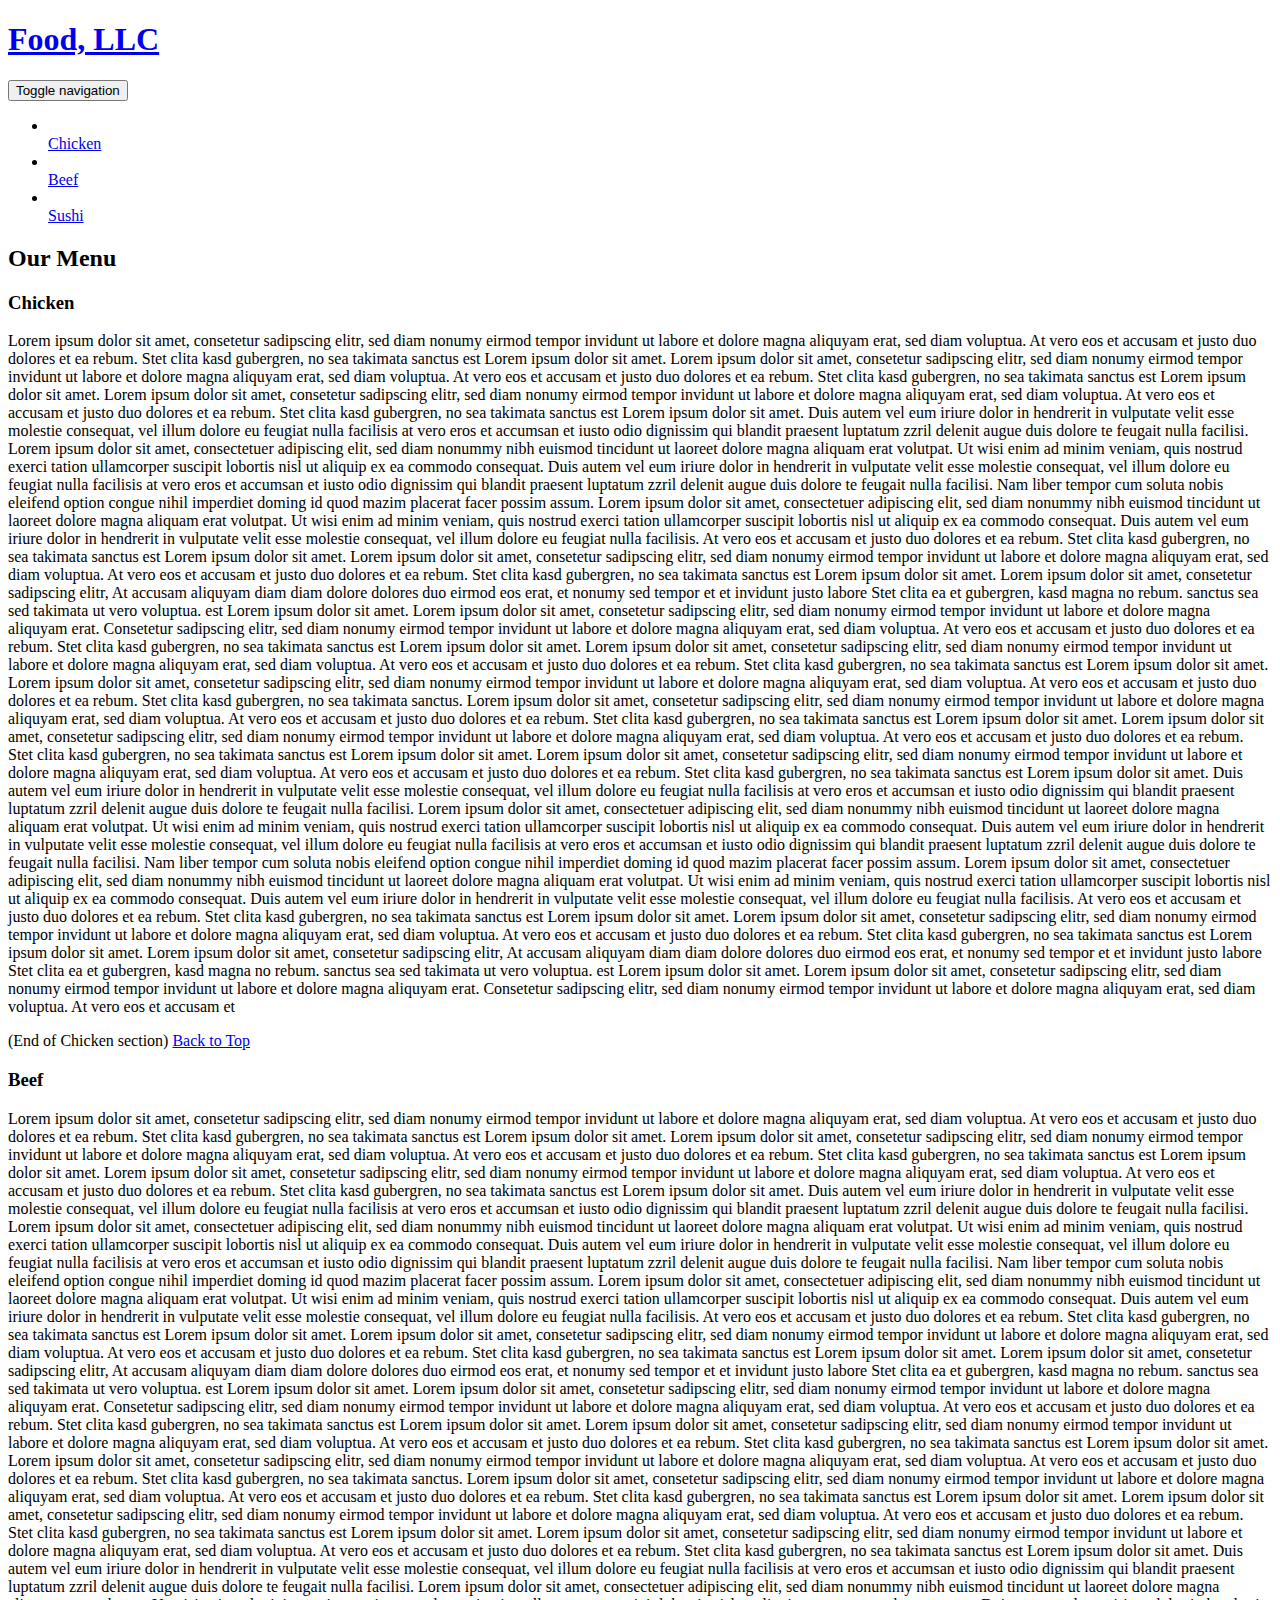
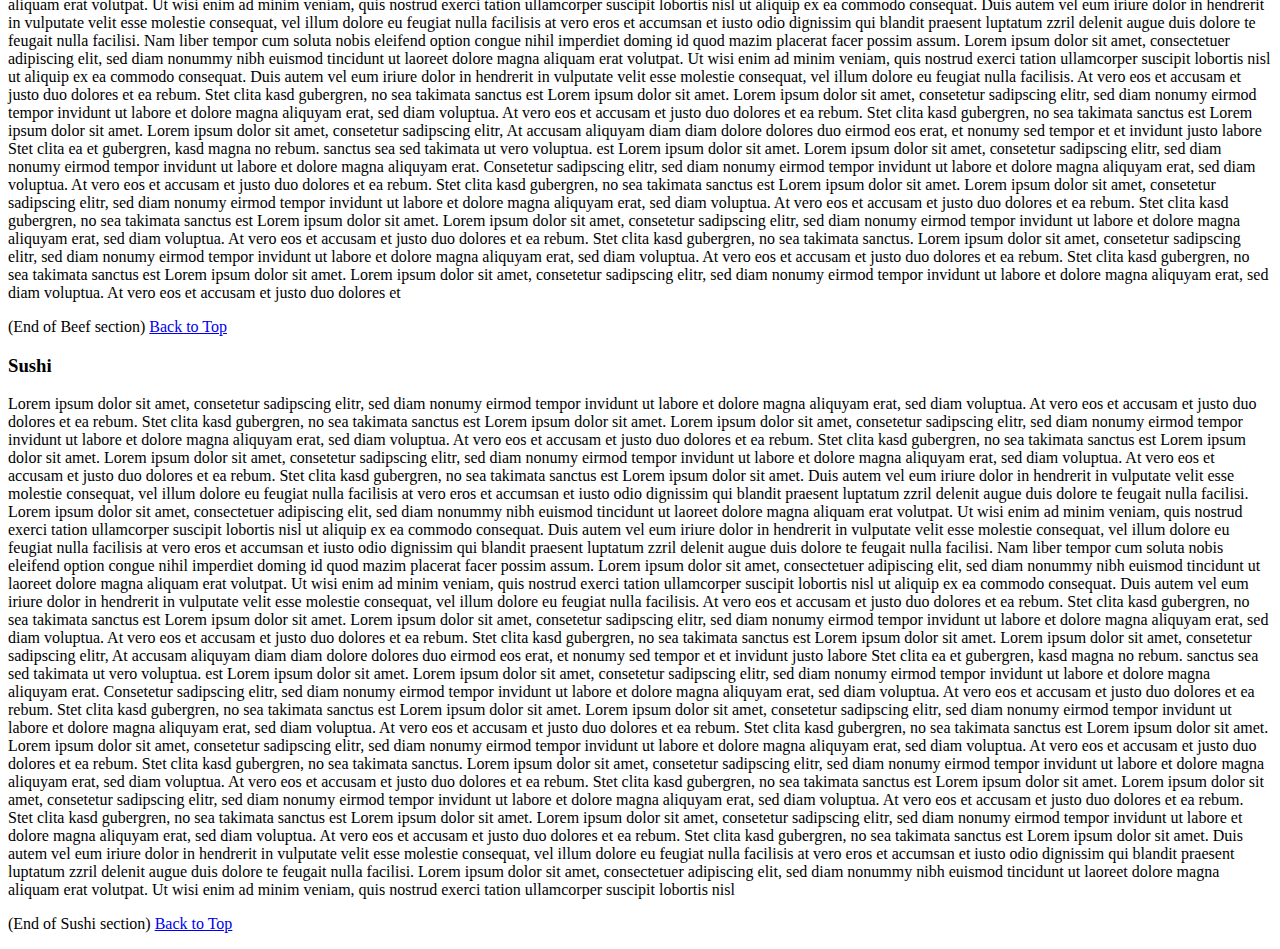
==== module3-solution/index.html @ 22047c0d "Solution of module 3 assignment." ====
<!DOCTYPE html>
<html>
<head>
	<title>solution of module3 assignment</title>
</head>
<body>
<header>
        <nav id="header-nav" class="navbar navbar-default">
            <div class="container-fluid">
                <div class="navbar-header">
                    <div class="navbar-brand">
                        <a href="index.html"><h1>Food, LLC</h1></a>
                    </div>

                    <button type="button" class="navbar-toggle collapsed visible-xs" data-toggle="collapse" data-target="#collapsable-nav" aria-expanded="false">
                        <span class="sr-only">Toggle navigation</span>
                        <span class="icon-bar"></span>
                        <span class="icon-bar"></span>
                        <span class="icon-bar"></span>
                    </button>
                </div>

                <div id="collapsable-nav" class="collapse navbar-collapse">
                    <ul id="nav-list" class="nav navbar-nav navbar-right visible-xs text-center">
                        <li>
                            <a href="#chicken-tile"><br class="hidden-xs"> Chicken</a>
                        </li>
                        <li>
                            <a href="#beef-tile"><br class="hidden-xs"> Beef</a>
                        </li>
                        <li>
                            <a href="#sushi-tile"><br class="hidden-xs"> Sushi</a>
                        </li>
                    </ul>
                </div>
            </div>
        </nav>
    </header>

    <div id="main-content" class="container">
        <h2 id="top-heading" class="text-center">Our Menu</h2>
        <div id="home-tiles" class="row">
            <div class="col-md-4 col-sm-6 col-xs-12">
                <div id="chicken-tile">
                    <section>
                        <h3 class="text-center">Chicken</h3>
                        <p>
                            Lorem ipsum dolor sit amet, consetetur sadipscing elitr, sed diam nonumy eirmod tempor invidunt ut labore et dolore magna aliquyam erat, sed diam voluptua. At vero eos et accusam et justo duo dolores et ea rebum. Stet clita kasd gubergren, no sea takimata
                            sanctus est Lorem ipsum dolor sit amet. Lorem ipsum dolor sit amet, consetetur sadipscing elitr, sed diam nonumy eirmod tempor invidunt ut labore et dolore magna aliquyam erat, sed diam voluptua. At vero eos et accusam et justo
                            duo dolores et ea rebum. Stet clita kasd gubergren, no sea takimata sanctus est Lorem ipsum dolor sit amet. Lorem ipsum dolor sit amet, consetetur sadipscing elitr, sed diam nonumy eirmod tempor invidunt ut labore et dolore
                            magna aliquyam erat, sed diam voluptua. At vero eos et accusam et justo duo dolores et ea rebum. Stet clita kasd gubergren, no sea takimata sanctus est Lorem ipsum dolor sit amet. Duis autem vel eum iriure dolor in hendrerit
                            in vulputate velit esse molestie consequat, vel illum dolore eu feugiat nulla facilisis at vero eros et accumsan et iusto odio dignissim qui blandit praesent luptatum zzril delenit augue duis dolore te feugait nulla facilisi.
                            Lorem ipsum dolor sit amet, consectetuer adipiscing elit, sed diam nonummy nibh euismod tincidunt ut laoreet dolore magna aliquam erat volutpat. Ut wisi enim ad minim veniam, quis nostrud exerci tation ullamcorper suscipit
                            lobortis nisl ut aliquip ex ea commodo consequat. Duis autem vel eum iriure dolor in hendrerit in vulputate velit esse molestie consequat, vel illum dolore eu feugiat nulla facilisis at vero eros et accumsan et iusto odio dignissim
                            qui blandit praesent luptatum zzril delenit augue duis dolore te feugait nulla facilisi. Nam liber tempor cum soluta nobis eleifend option congue nihil imperdiet doming id quod mazim placerat facer possim assum. Lorem ipsum
                            dolor sit amet, consectetuer adipiscing elit, sed diam nonummy nibh euismod tincidunt ut laoreet dolore magna aliquam erat volutpat. Ut wisi enim ad minim veniam, quis nostrud exerci tation ullamcorper suscipit lobortis nisl
                            ut aliquip ex ea commodo consequat. Duis autem vel eum iriure dolor in hendrerit in vulputate velit esse molestie consequat, vel illum dolore eu feugiat nulla facilisis. At vero eos et accusam et justo duo dolores et ea rebum.
                            Stet clita kasd gubergren, no sea takimata sanctus est Lorem ipsum dolor sit amet. Lorem ipsum dolor sit amet, consetetur sadipscing elitr, sed diam nonumy eirmod tempor invidunt ut labore et dolore magna aliquyam erat, sed
                            diam voluptua. At vero eos et accusam et justo duo dolores et ea rebum. Stet clita kasd gubergren, no sea takimata sanctus est Lorem ipsum dolor sit amet. Lorem ipsum dolor sit amet, consetetur sadipscing elitr, At accusam
                            aliquyam diam diam dolore dolores duo eirmod eos erat, et nonumy sed tempor et et invidunt justo labore Stet clita ea et gubergren, kasd magna no rebum. sanctus sea sed takimata ut vero voluptua. est Lorem ipsum dolor sit amet.
                            Lorem ipsum dolor sit amet, consetetur sadipscing elitr, sed diam nonumy eirmod tempor invidunt ut labore et dolore magna aliquyam erat. Consetetur sadipscing elitr, sed diam nonumy eirmod tempor invidunt ut labore et dolore
                            magna aliquyam erat, sed diam voluptua. At vero eos et accusam et justo duo dolores et ea rebum. Stet clita kasd gubergren, no sea takimata sanctus est Lorem ipsum dolor sit amet. Lorem ipsum dolor sit amet, consetetur sadipscing
                            elitr, sed diam nonumy eirmod tempor invidunt ut labore et dolore magna aliquyam erat, sed diam voluptua. At vero eos et accusam et justo duo dolores et ea rebum. Stet clita kasd gubergren, no sea takimata sanctus est Lorem
                            ipsum dolor sit amet. Lorem ipsum dolor sit amet, consetetur sadipscing elitr, sed diam nonumy eirmod tempor invidunt ut labore et dolore magna aliquyam erat, sed diam voluptua. At vero eos et accusam et justo duo dolores et
                            ea rebum. Stet clita kasd gubergren, no sea takimata sanctus. Lorem ipsum dolor sit amet, consetetur sadipscing elitr, sed diam nonumy eirmod tempor invidunt ut labore et dolore magna aliquyam erat, sed diam voluptua. At vero
                            eos et accusam et justo duo dolores et ea rebum. Stet clita kasd gubergren, no sea takimata sanctus est Lorem ipsum dolor sit amet. Lorem ipsum dolor sit amet, consetetur sadipscing elitr, sed diam nonumy eirmod tempor invidunt
                            ut labore et dolore magna aliquyam erat, sed diam voluptua. At vero eos et accusam et justo duo dolores et ea rebum. Stet clita kasd gubergren, no sea takimata sanctus est Lorem ipsum dolor sit amet. Lorem ipsum dolor sit amet,
                            consetetur sadipscing elitr, sed diam nonumy eirmod tempor invidunt ut labore et dolore magna aliquyam erat, sed diam voluptua. At vero eos et accusam et justo duo dolores et ea rebum. Stet clita kasd gubergren, no sea takimata
                            sanctus est Lorem ipsum dolor sit amet. Duis autem vel eum iriure dolor in hendrerit in vulputate velit esse molestie consequat, vel illum dolore eu feugiat nulla facilisis at vero eros et accumsan et iusto odio dignissim qui
                            blandit praesent luptatum zzril delenit augue duis dolore te feugait nulla facilisi. Lorem ipsum dolor sit amet, consectetuer adipiscing elit, sed diam nonummy nibh euismod tincidunt ut laoreet dolore magna aliquam erat volutpat.
                            Ut wisi enim ad minim veniam, quis nostrud exerci tation ullamcorper suscipit lobortis nisl ut aliquip ex ea commodo consequat. Duis autem vel eum iriure dolor in hendrerit in vulputate velit esse molestie consequat, vel illum
                            dolore eu feugiat nulla facilisis at vero eros et accumsan et iusto odio dignissim qui blandit praesent luptatum zzril delenit augue duis dolore te feugait nulla facilisi. Nam liber tempor cum soluta nobis eleifend option congue
                            nihil imperdiet doming id quod mazim placerat facer possim assum. Lorem ipsum dolor sit amet, consectetuer adipiscing elit, sed diam nonummy nibh euismod tincidunt ut laoreet dolore magna aliquam erat volutpat. Ut wisi enim
                            ad minim veniam, quis nostrud exerci tation ullamcorper suscipit lobortis nisl ut aliquip ex ea commodo consequat. Duis autem vel eum iriure dolor in hendrerit in vulputate velit esse molestie consequat, vel illum dolore eu
                            feugiat nulla facilisis. At vero eos et accusam et justo duo dolores et ea rebum. Stet clita kasd gubergren, no sea takimata sanctus est Lorem ipsum dolor sit amet. Lorem ipsum dolor sit amet, consetetur sadipscing elitr, sed
                            diam nonumy eirmod tempor invidunt ut labore et dolore magna aliquyam erat, sed diam voluptua. At vero eos et accusam et justo duo dolores et ea rebum. Stet clita kasd gubergren, no sea takimata sanctus est Lorem ipsum dolor
                            sit amet. Lorem ipsum dolor sit amet, consetetur sadipscing elitr, At accusam aliquyam diam diam dolore dolores duo eirmod eos erat, et nonumy sed tempor et et invidunt justo labore Stet clita ea et gubergren, kasd magna no
                            rebum. sanctus sea sed takimata ut vero voluptua. est Lorem ipsum dolor sit amet. Lorem ipsum dolor sit amet, consetetur sadipscing elitr, sed diam nonumy eirmod tempor invidunt ut labore et dolore magna aliquyam erat. Consetetur
                            sadipscing elitr, sed diam nonumy eirmod tempor invidunt ut labore et dolore magna aliquyam erat, sed diam voluptua. At vero eos et accusam et
                        </p>
                        <p>
                            (End of Chicken section) <a href="#top-heading">Back to Top</a>
                        </p>
                    </section>
                </div>
            </div>
            <div class="col-md-4 col-sm-6 col-xs-12">
                <div id="beef-tile">
                    <section>
                        <h3 class="text-center">Beef</h3>
                        <p>
                            Lorem ipsum dolor sit amet, consetetur sadipscing elitr, sed diam nonumy eirmod tempor invidunt ut labore et dolore magna aliquyam erat, sed diam voluptua. At vero eos et accusam et justo duo dolores et ea rebum. Stet clita kasd gubergren, no sea takimata
                            sanctus est Lorem ipsum dolor sit amet. Lorem ipsum dolor sit amet, consetetur sadipscing elitr, sed diam nonumy eirmod tempor invidunt ut labore et dolore magna aliquyam erat, sed diam voluptua. At vero eos et accusam et justo
                            duo dolores et ea rebum. Stet clita kasd gubergren, no sea takimata sanctus est Lorem ipsum dolor sit amet. Lorem ipsum dolor sit amet, consetetur sadipscing elitr, sed diam nonumy eirmod tempor invidunt ut labore et dolore
                            magna aliquyam erat, sed diam voluptua. At vero eos et accusam et justo duo dolores et ea rebum. Stet clita kasd gubergren, no sea takimata sanctus est Lorem ipsum dolor sit amet. Duis autem vel eum iriure dolor in hendrerit
                            in vulputate velit esse molestie consequat, vel illum dolore eu feugiat nulla facilisis at vero eros et accumsan et iusto odio dignissim qui blandit praesent luptatum zzril delenit augue duis dolore te feugait nulla facilisi.
                            Lorem ipsum dolor sit amet, consectetuer adipiscing elit, sed diam nonummy nibh euismod tincidunt ut laoreet dolore magna aliquam erat volutpat. Ut wisi enim ad minim veniam, quis nostrud exerci tation ullamcorper suscipit
                            lobortis nisl ut aliquip ex ea commodo consequat. Duis autem vel eum iriure dolor in hendrerit in vulputate velit esse molestie consequat, vel illum dolore eu feugiat nulla facilisis at vero eros et accumsan et iusto odio dignissim
                            qui blandit praesent luptatum zzril delenit augue duis dolore te feugait nulla facilisi. Nam liber tempor cum soluta nobis eleifend option congue nihil imperdiet doming id quod mazim placerat facer possim assum. Lorem ipsum
                            dolor sit amet, consectetuer adipiscing elit, sed diam nonummy nibh euismod tincidunt ut laoreet dolore magna aliquam erat volutpat. Ut wisi enim ad minim veniam, quis nostrud exerci tation ullamcorper suscipit lobortis nisl
                            ut aliquip ex ea commodo consequat. Duis autem vel eum iriure dolor in hendrerit in vulputate velit esse molestie consequat, vel illum dolore eu feugiat nulla facilisis. At vero eos et accusam et justo duo dolores et ea rebum.
                            Stet clita kasd gubergren, no sea takimata sanctus est Lorem ipsum dolor sit amet. Lorem ipsum dolor sit amet, consetetur sadipscing elitr, sed diam nonumy eirmod tempor invidunt ut labore et dolore magna aliquyam erat, sed
                            diam voluptua. At vero eos et accusam et justo duo dolores et ea rebum. Stet clita kasd gubergren, no sea takimata sanctus est Lorem ipsum dolor sit amet. Lorem ipsum dolor sit amet, consetetur sadipscing elitr, At accusam
                            aliquyam diam diam dolore dolores duo eirmod eos erat, et nonumy sed tempor et et invidunt justo labore Stet clita ea et gubergren, kasd magna no rebum. sanctus sea sed takimata ut vero voluptua. est Lorem ipsum dolor sit amet.
                            Lorem ipsum dolor sit amet, consetetur sadipscing elitr, sed diam nonumy eirmod tempor invidunt ut labore et dolore magna aliquyam erat. Consetetur sadipscing elitr, sed diam nonumy eirmod tempor invidunt ut labore et dolore
                            magna aliquyam erat, sed diam voluptua. At vero eos et accusam et justo duo dolores et ea rebum. Stet clita kasd gubergren, no sea takimata sanctus est Lorem ipsum dolor sit amet. Lorem ipsum dolor sit amet, consetetur sadipscing
                            elitr, sed diam nonumy eirmod tempor invidunt ut labore et dolore magna aliquyam erat, sed diam voluptua. At vero eos et accusam et justo duo dolores et ea rebum. Stet clita kasd gubergren, no sea takimata sanctus est Lorem
                            ipsum dolor sit amet. Lorem ipsum dolor sit amet, consetetur sadipscing elitr, sed diam nonumy eirmod tempor invidunt ut labore et dolore magna aliquyam erat, sed diam voluptua. At vero eos et accusam et justo duo dolores et
                            ea rebum. Stet clita kasd gubergren, no sea takimata sanctus. Lorem ipsum dolor sit amet, consetetur sadipscing elitr, sed diam nonumy eirmod tempor invidunt ut labore et dolore magna aliquyam erat, sed diam voluptua. At vero
                            eos et accusam et justo duo dolores et ea rebum. Stet clita kasd gubergren, no sea takimata sanctus est Lorem ipsum dolor sit amet. Lorem ipsum dolor sit amet, consetetur sadipscing elitr, sed diam nonumy eirmod tempor invidunt
                            ut labore et dolore magna aliquyam erat, sed diam voluptua. At vero eos et accusam et justo duo dolores et ea rebum. Stet clita kasd gubergren, no sea takimata sanctus est Lorem ipsum dolor sit amet. Lorem ipsum dolor sit amet,
                            consetetur sadipscing elitr, sed diam nonumy eirmod tempor invidunt ut labore et dolore magna aliquyam erat, sed diam voluptua. At vero eos et accusam et justo duo dolores et ea rebum. Stet clita kasd gubergren, no sea takimata
                            sanctus est Lorem ipsum dolor sit amet. Duis autem vel eum iriure dolor in hendrerit in vulputate velit esse molestie consequat, vel illum dolore eu feugiat nulla facilisis at vero eros et accumsan et iusto odio dignissim qui
                            blandit praesent luptatum zzril delenit augue duis dolore te feugait nulla facilisi. Lorem ipsum dolor sit amet, consectetuer adipiscing elit, sed diam nonummy nibh euismod tincidunt ut laoreet dolore magna aliquam erat volutpat.
                            Ut wisi enim ad minim veniam, quis nostrud exerci tation ullamcorper suscipit lobortis nisl ut aliquip ex ea commodo consequat. Duis autem vel eum iriure dolor in hendrerit in vulputate velit esse molestie consequat, vel illum
                            dolore eu feugiat nulla facilisis at vero eros et accumsan et iusto odio dignissim qui blandit praesent luptatum zzril delenit augue duis dolore te feugait nulla facilisi. Nam liber tempor cum soluta nobis eleifend option congue
                            nihil imperdiet doming id quod mazim placerat facer possim assum. Lorem ipsum dolor sit amet, consectetuer adipiscing elit, sed diam nonummy nibh euismod tincidunt ut laoreet dolore magna aliquam erat volutpat. Ut wisi enim
                            ad minim veniam, quis nostrud exerci tation ullamcorper suscipit lobortis nisl ut aliquip ex ea commodo consequat. Duis autem vel eum iriure dolor in hendrerit in vulputate velit esse molestie consequat, vel illum dolore eu
                            feugiat nulla facilisis. At vero eos et accusam et justo duo dolores et ea rebum. Stet clita kasd gubergren, no sea takimata sanctus est Lorem ipsum dolor sit amet. Lorem ipsum dolor sit amet, consetetur sadipscing elitr, sed
                            diam nonumy eirmod tempor invidunt ut labore et dolore magna aliquyam erat, sed diam voluptua. At vero eos et accusam et justo duo dolores et ea rebum. Stet clita kasd gubergren, no sea takimata sanctus est Lorem ipsum dolor
                            sit amet. Lorem ipsum dolor sit amet, consetetur sadipscing elitr, At accusam aliquyam diam diam dolore dolores duo eirmod eos erat, et nonumy sed tempor et et invidunt justo labore Stet clita ea et gubergren, kasd magna no
                            rebum. sanctus sea sed takimata ut vero voluptua. est Lorem ipsum dolor sit amet. Lorem ipsum dolor sit amet, consetetur sadipscing elitr, sed diam nonumy eirmod tempor invidunt ut labore et dolore magna aliquyam erat. Consetetur
                            sadipscing elitr, sed diam nonumy eirmod tempor invidunt ut labore et dolore magna aliquyam erat, sed diam voluptua. At vero eos et accusam et justo duo dolores et ea rebum. Stet clita kasd gubergren, no sea takimata sanctus
                            est Lorem ipsum dolor sit amet. Lorem ipsum dolor sit amet, consetetur sadipscing elitr, sed diam nonumy eirmod tempor invidunt ut labore et dolore magna aliquyam erat, sed diam voluptua. At vero eos et accusam et justo duo
                            dolores et ea rebum. Stet clita kasd gubergren, no sea takimata sanctus est Lorem ipsum dolor sit amet. Lorem ipsum dolor sit amet, consetetur sadipscing elitr, sed diam nonumy eirmod tempor invidunt ut labore et dolore magna
                            aliquyam erat, sed diam voluptua. At vero eos et accusam et justo duo dolores et ea rebum. Stet clita kasd gubergren, no sea takimata sanctus. Lorem ipsum dolor sit amet, consetetur sadipscing elitr, sed diam nonumy eirmod
                            tempor invidunt ut labore et dolore magna aliquyam erat, sed diam voluptua. At vero eos et accusam et justo duo dolores et ea rebum. Stet clita kasd gubergren, no sea takimata sanctus est Lorem ipsum dolor sit amet. Lorem ipsum
                            dolor sit amet, consetetur sadipscing elitr, sed diam nonumy eirmod tempor invidunt ut labore et dolore magna aliquyam erat, sed diam voluptua. At vero eos et accusam et justo duo dolores et
                        </p>
                        <p>
                            (End of Beef section) <a href="#top-heading">Back to Top</a>
                        </p>
                    </section>
                </div>
            </div>
            <!-- <div class="clearfix visible-md-block"></div> -->
            <div class="col-md-4 col-sm-12 col-xs-12">
                <div id="sushi-tile">
                    <section>
                        <h3 class="text-center">Sushi</h3>
                        <p>
                            Lorem ipsum dolor sit amet, consetetur sadipscing elitr, sed diam nonumy eirmod tempor invidunt ut labore et dolore magna aliquyam erat, sed diam voluptua. At vero eos et accusam et justo duo dolores et ea rebum. Stet clita kasd gubergren, no sea takimata
                            sanctus est Lorem ipsum dolor sit amet. Lorem ipsum dolor sit amet, consetetur sadipscing elitr, sed diam nonumy eirmod tempor invidunt ut labore et dolore magna aliquyam erat, sed diam voluptua. At vero eos et accusam et justo
                            duo dolores et ea rebum. Stet clita kasd gubergren, no sea takimata sanctus est Lorem ipsum dolor sit amet. Lorem ipsum dolor sit amet, consetetur sadipscing elitr, sed diam nonumy eirmod tempor invidunt ut labore et dolore
                            magna aliquyam erat, sed diam voluptua. At vero eos et accusam et justo duo dolores et ea rebum. Stet clita kasd gubergren, no sea takimata sanctus est Lorem ipsum dolor sit amet. Duis autem vel eum iriure dolor in hendrerit
                            in vulputate velit esse molestie consequat, vel illum dolore eu feugiat nulla facilisis at vero eros et accumsan et iusto odio dignissim qui blandit praesent luptatum zzril delenit augue duis dolore te feugait nulla facilisi.
                            Lorem ipsum dolor sit amet, consectetuer adipiscing elit, sed diam nonummy nibh euismod tincidunt ut laoreet dolore magna aliquam erat volutpat. Ut wisi enim ad minim veniam, quis nostrud exerci tation ullamcorper suscipit
                            lobortis nisl ut aliquip ex ea commodo consequat. Duis autem vel eum iriure dolor in hendrerit in vulputate velit esse molestie consequat, vel illum dolore eu feugiat nulla facilisis at vero eros et accumsan et iusto odio dignissim
                            qui blandit praesent luptatum zzril delenit augue duis dolore te feugait nulla facilisi. Nam liber tempor cum soluta nobis eleifend option congue nihil imperdiet doming id quod mazim placerat facer possim assum. Lorem ipsum
                            dolor sit amet, consectetuer adipiscing elit, sed diam nonummy nibh euismod tincidunt ut laoreet dolore magna aliquam erat volutpat. Ut wisi enim ad minim veniam, quis nostrud exerci tation ullamcorper suscipit lobortis nisl
                            ut aliquip ex ea commodo consequat. Duis autem vel eum iriure dolor in hendrerit in vulputate velit esse molestie consequat, vel illum dolore eu feugiat nulla facilisis. At vero eos et accusam et justo duo dolores et ea rebum.
                            Stet clita kasd gubergren, no sea takimata sanctus est Lorem ipsum dolor sit amet. Lorem ipsum dolor sit amet, consetetur sadipscing elitr, sed diam nonumy eirmod tempor invidunt ut labore et dolore magna aliquyam erat, sed
                            diam voluptua. At vero eos et accusam et justo duo dolores et ea rebum. Stet clita kasd gubergren, no sea takimata sanctus est Lorem ipsum dolor sit amet. Lorem ipsum dolor sit amet, consetetur sadipscing elitr, At accusam
                            aliquyam diam diam dolore dolores duo eirmod eos erat, et nonumy sed tempor et et invidunt justo labore Stet clita ea et gubergren, kasd magna no rebum. sanctus sea sed takimata ut vero voluptua. est Lorem ipsum dolor sit amet.
                            Lorem ipsum dolor sit amet, consetetur sadipscing elitr, sed diam nonumy eirmod tempor invidunt ut labore et dolore magna aliquyam erat. Consetetur sadipscing elitr, sed diam nonumy eirmod tempor invidunt ut labore et dolore
                            magna aliquyam erat, sed diam voluptua. At vero eos et accusam et justo duo dolores et ea rebum. Stet clita kasd gubergren, no sea takimata sanctus est Lorem ipsum dolor sit amet. Lorem ipsum dolor sit amet, consetetur sadipscing
                            elitr, sed diam nonumy eirmod tempor invidunt ut labore et dolore magna aliquyam erat, sed diam voluptua. At vero eos et accusam et justo duo dolores et ea rebum. Stet clita kasd gubergren, no sea takimata sanctus est Lorem
                            ipsum dolor sit amet. Lorem ipsum dolor sit amet, consetetur sadipscing elitr, sed diam nonumy eirmod tempor invidunt ut labore et dolore magna aliquyam erat, sed diam voluptua. At vero eos et accusam et justo duo dolores et
                            ea rebum. Stet clita kasd gubergren, no sea takimata sanctus. Lorem ipsum dolor sit amet, consetetur sadipscing elitr, sed diam nonumy eirmod tempor invidunt ut labore et dolore magna aliquyam erat, sed diam voluptua. At vero
                            eos et accusam et justo duo dolores et ea rebum. Stet clita kasd gubergren, no sea takimata sanctus est Lorem ipsum dolor sit amet. Lorem ipsum dolor sit amet, consetetur sadipscing elitr, sed diam nonumy eirmod tempor invidunt
                            ut labore et dolore magna aliquyam erat, sed diam voluptua. At vero eos et accusam et justo duo dolores et ea rebum. Stet clita kasd gubergren, no sea takimata sanctus est Lorem ipsum dolor sit amet. Lorem ipsum dolor sit amet,
                            consetetur sadipscing elitr, sed diam nonumy eirmod tempor invidunt ut labore et dolore magna aliquyam erat, sed diam voluptua. At vero eos et accusam et justo duo dolores et ea rebum. Stet clita kasd gubergren, no sea takimata
                            sanctus est Lorem ipsum dolor sit amet. Duis autem vel eum iriure dolor in hendrerit in vulputate velit esse molestie consequat, vel illum dolore eu feugiat nulla facilisis at vero eros et accumsan et iusto odio dignissim qui
                            blandit praesent luptatum zzril delenit augue duis dolore te feugait nulla facilisi. Lorem ipsum dolor sit amet, consectetuer adipiscing elit, sed diam nonummy nibh euismod tincidunt ut laoreet dolore magna aliquam erat volutpat.
                            Ut wisi enim ad minim veniam, quis nostrud exerci tation ullamcorper suscipit lobortis nisl
                        </p>
                        <p>
                            (End of Sushi section) <a href="#top-heading">Back to Top</a>
                        </p>
                    </section>
                </div>
            </div>
            <!-- <div class="clearfix visible-lg-block"></div> -->
        </div>
    </div>
    <div class="clearfix visible-lg-block"></div>


    <!-- jQuery (Bootstrap JS plugins depend on it) -->
    <script src="js/jquery-3.1.1.min.js"></script>
    <script src="js/bootstrap.min.js"></script>
    <!-- <script src="js/script.js"></script> -->

</body>
</html>
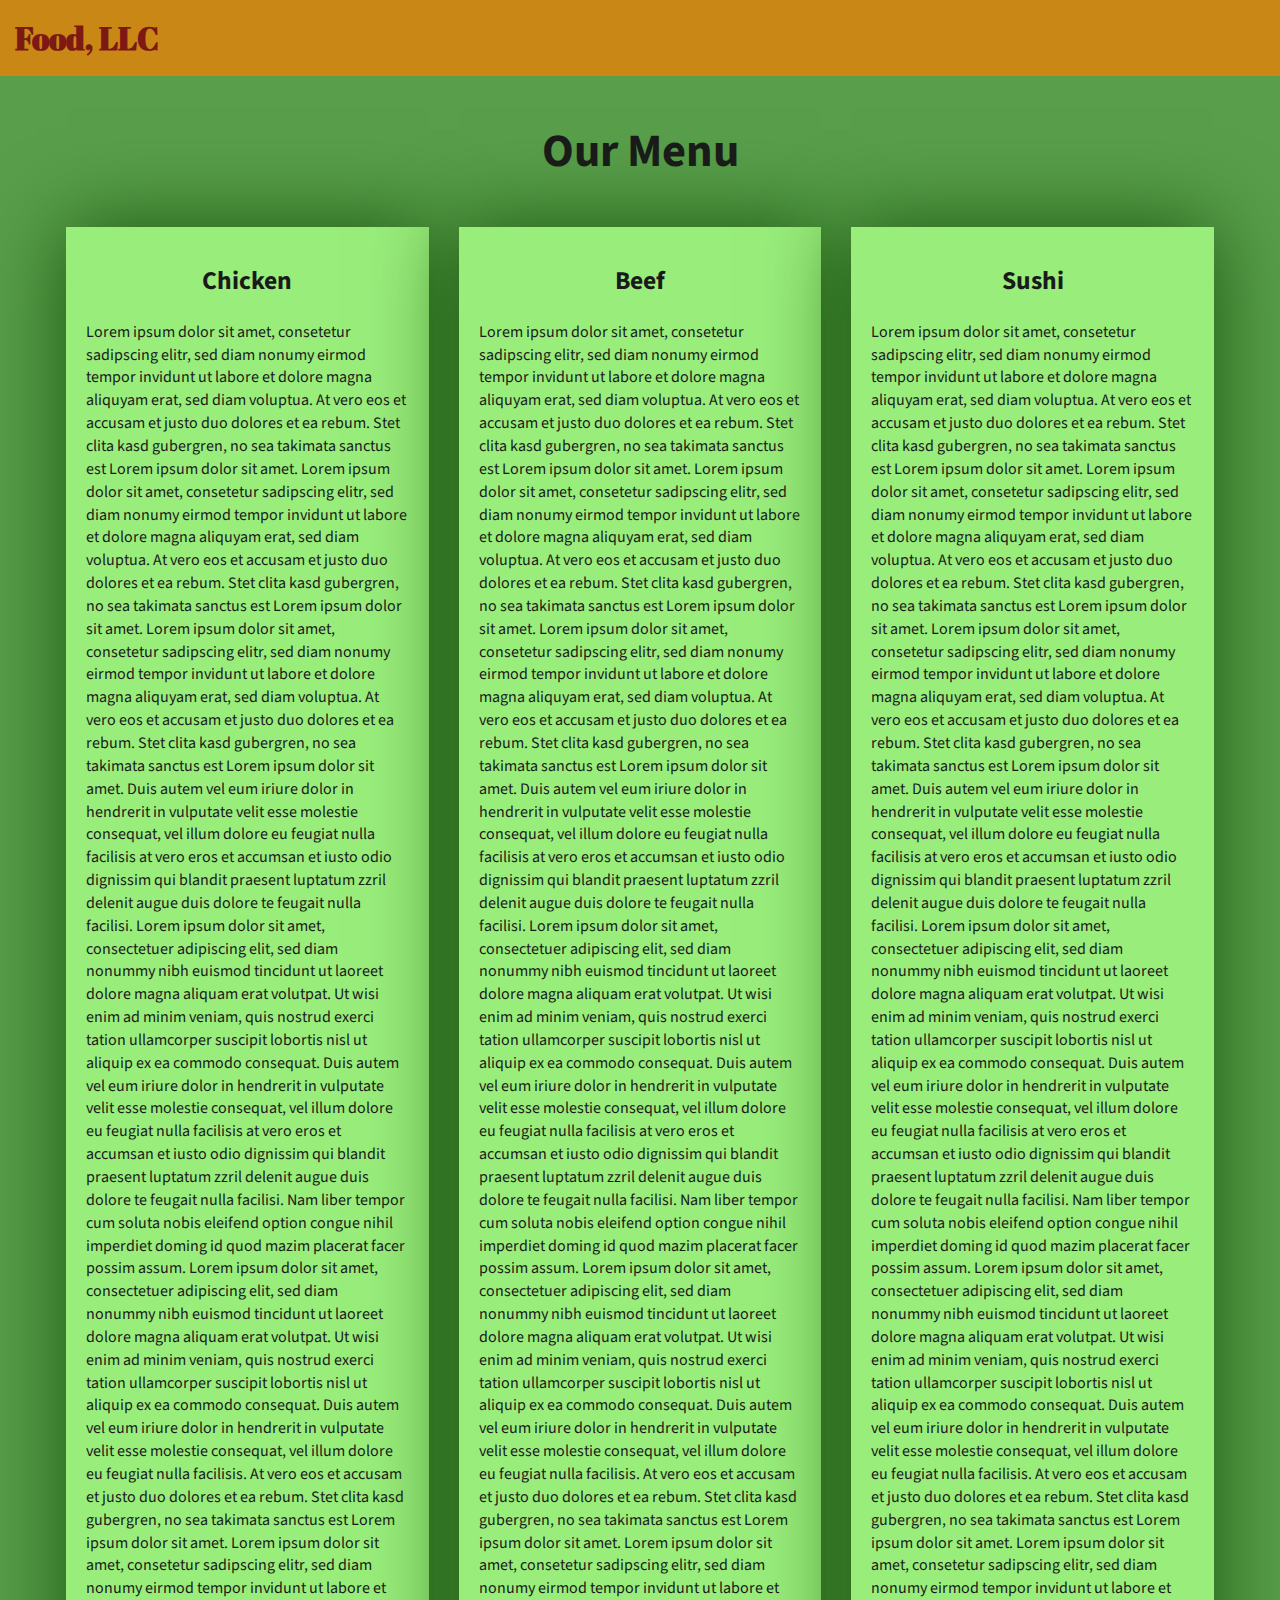
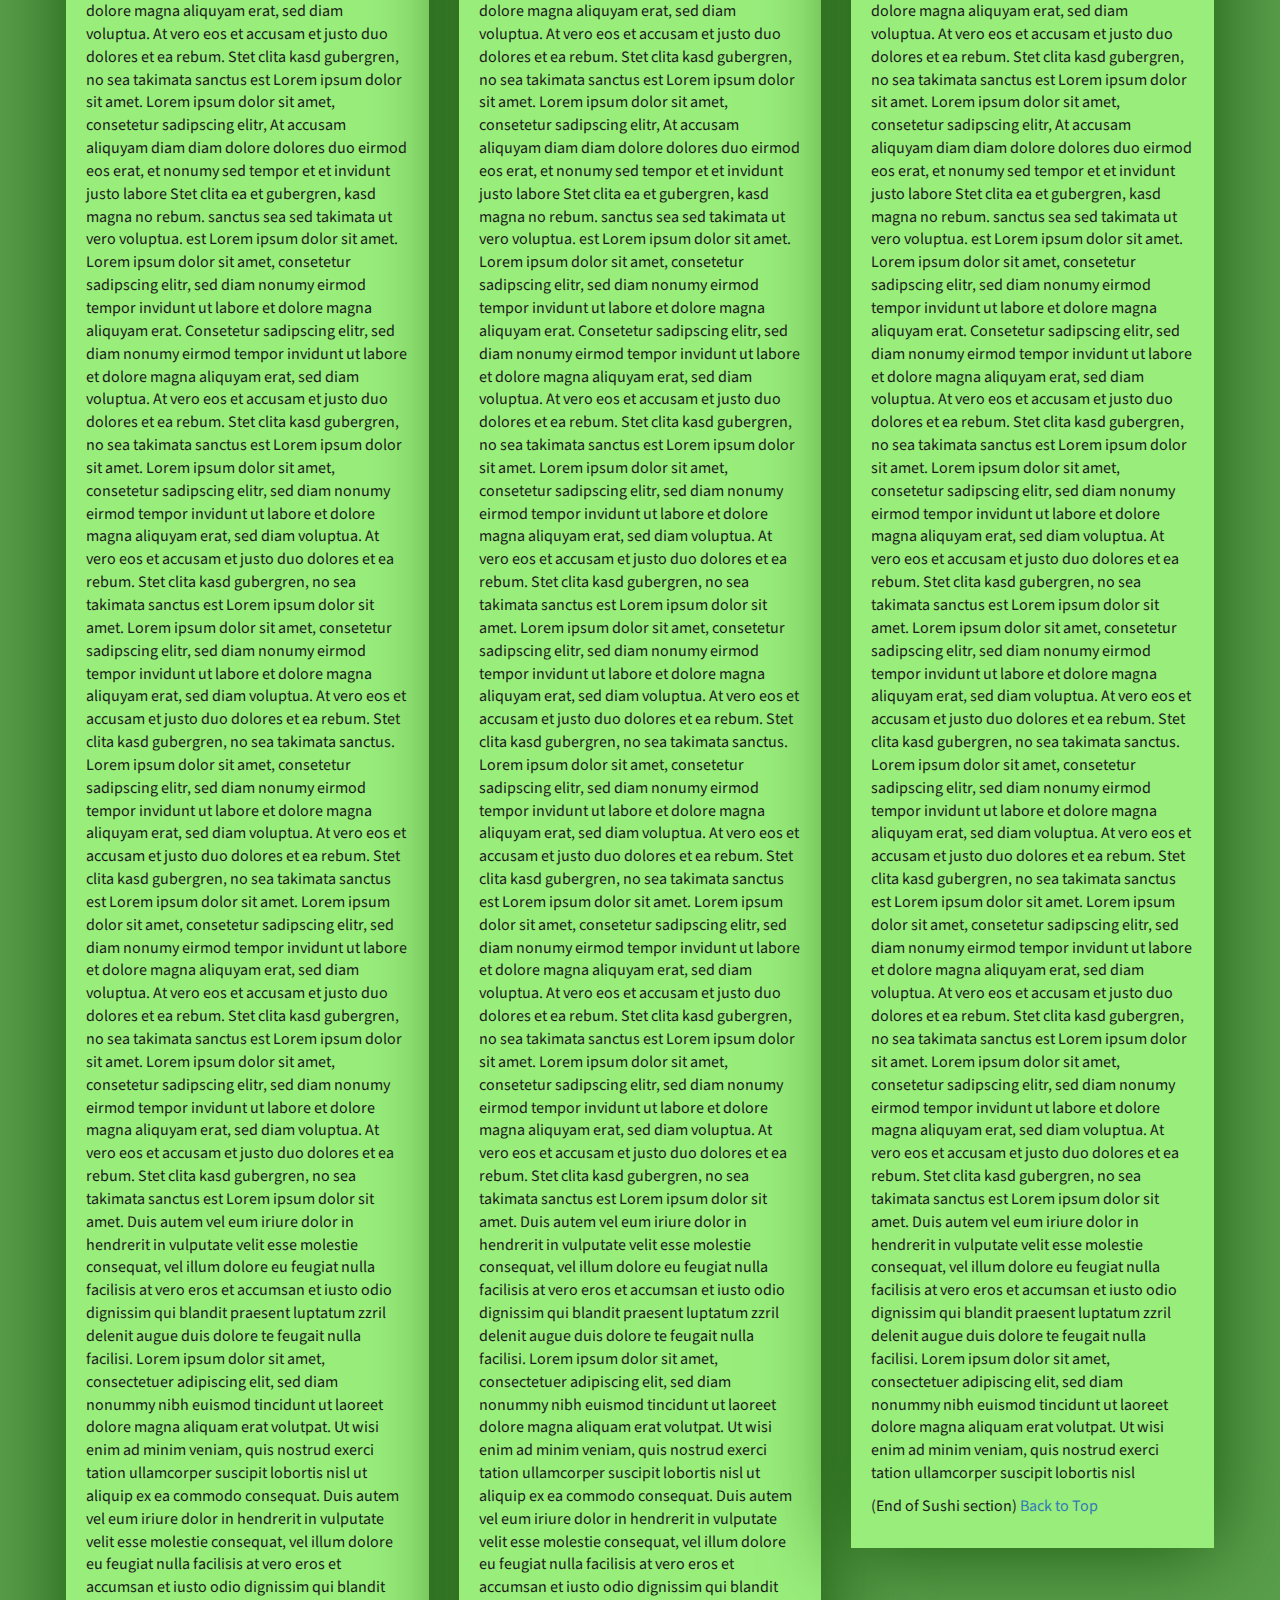
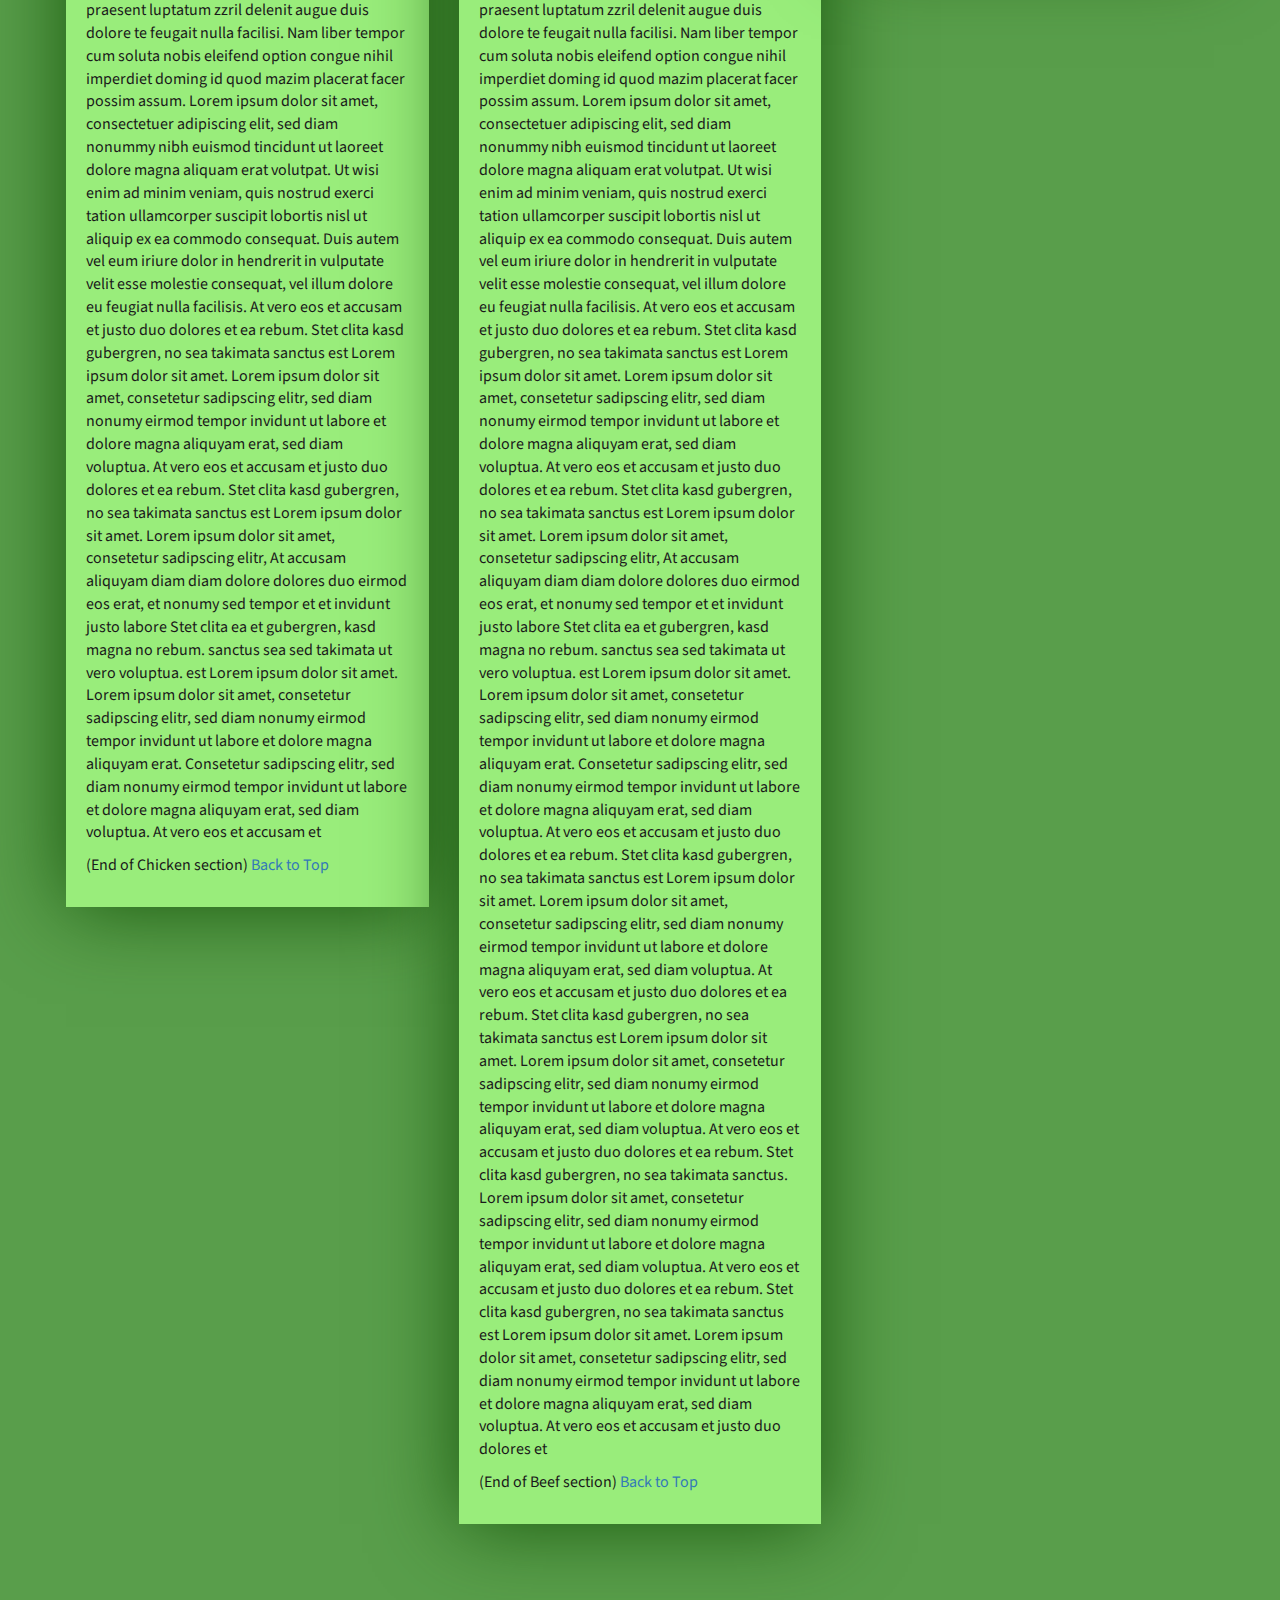
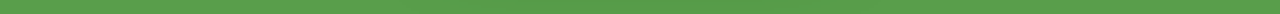
==== commit 2e2b0cf9: "Solution of module 3 assignment" ====
--- a/module3-solution/index.html
+++ b/module3-solution/index.html
@@ -1,7 +1,21 @@
 <!DOCTYPE html>
 <html>
 <head>
-	<title>solution of module3 assignment</title>
+	<meta charset="utf-8">
+    <meta http-equiv="X-UA-Compatible" content="IE=edge">
+    <meta name="viewport" content="width=device-width, initial-scale=1">
+    <title>Assignment Solution for Module 3</title>
+    <link rel="stylesheet" href="css/bootstrap.min.css">
+    <link rel="stylesheet" href="css/styles.css">
+    <link href="https://fonts.googleapis.com/css?family=Source+Sans+Pro" rel="stylesheet">
+    <link href="https://fonts.googleapis.com/css?family=Abril+Fatface" rel="stylesheet">
+
+    <!-- HTML5 shim and Respond.js for IE8 support of HTML5 elements and media queries -->
+    <!-- WARNING: Respond.js doesn't work if you view the page via file:// -->
+    <!--[if lt IE 9]>
+      <script src="https://oss.maxcdn.com/html5shiv/3.7.2/html5shiv.min.js"></script>
+      <script src="https://oss.maxcdn.com/respond/1.4.2/respond.min.js"></script>
+    <![endif]-->
 </head>
 <body>
 <header>
--- a/module3-solution/css/styles.css
+++ b/module3-solution/css/styles.css
@@ -0,0 +1,100 @@
+body {
+    font-size: 16px;
+    font-family: 'Source Sans Pro', sans-serif;
+    color: #1a1a1a;
+    background-color: #599e4b;
+}
+
+
+/** HEADER **/
+
+#header-nav {
+    background-color: #c98715;
+    border-radius: 0;
+    border: 0;
+}
+
+#header-nav button {
+    margin-top: 22px;
+}
+
+.navbar-default .navbar-toggle:focus, .navbar-default .navbar-toggle:hover {
+    background-color: #fce29e;
+}
+
+.navbar-collapse {
+    border-top: 0;
+}
+
+.navbar-brand, .navbar-nav li a {
+    line-height: 76px;
+    height: 76px;
+    padding-top: 0;
+}
+
+.navbar-brand h1 {
+    color: #7d1913;
+    font-family: 'Abril Fatface', cursive;
+    font-weight: bolder;
+    font-size: 1.8em;
+}
+
+.navbar-brand a:hover {
+    text-decoration: none;
+    text-shadow: 1px 1px 1px #fe9797;
+}
+
+#nav-list {
+    background-color: #e4af34;
+}
+
+#nav-list a {
+    /*text-align: center;*/
+    font-weight: bolder;
+    color: #282828;
+    font-size: 1.2em;
+}
+
+#nav-list a:hover {
+    color: #202020;
+    background-color: #fce29e;
+}
+
+.navbar-header button.navbar-toggle, .navbar-header .icon-bar {
+    border: 1px solid #7d1913;
+}
+
+
+/** END HEADER */
+
+
+/** HOME PAGE **/
+
+#main-content {
+    width: 92%;
+    margin-bottom: 30px;
+}
+
+#main-content h2 {
+    font-size: 2.9em;
+    font-weight: bold;
+    margin-top: 30px;
+    margin-bottom: 50px;
+}
+
+#main-content h3 {
+    font-size: 1.6em;
+    font-weight: bold;
+    margin-bottom: 1em;
+}
+
+#chicken-tile, #beef-tile, #sushi-tile {
+    width: 100%;
+    padding: 20px;
+    background-color: #99ed7b;
+    margin-bottom: 60px;
+    box-shadow: 0 0 80px #18580b;
+}
+
+
+/** END HOME PAGE **/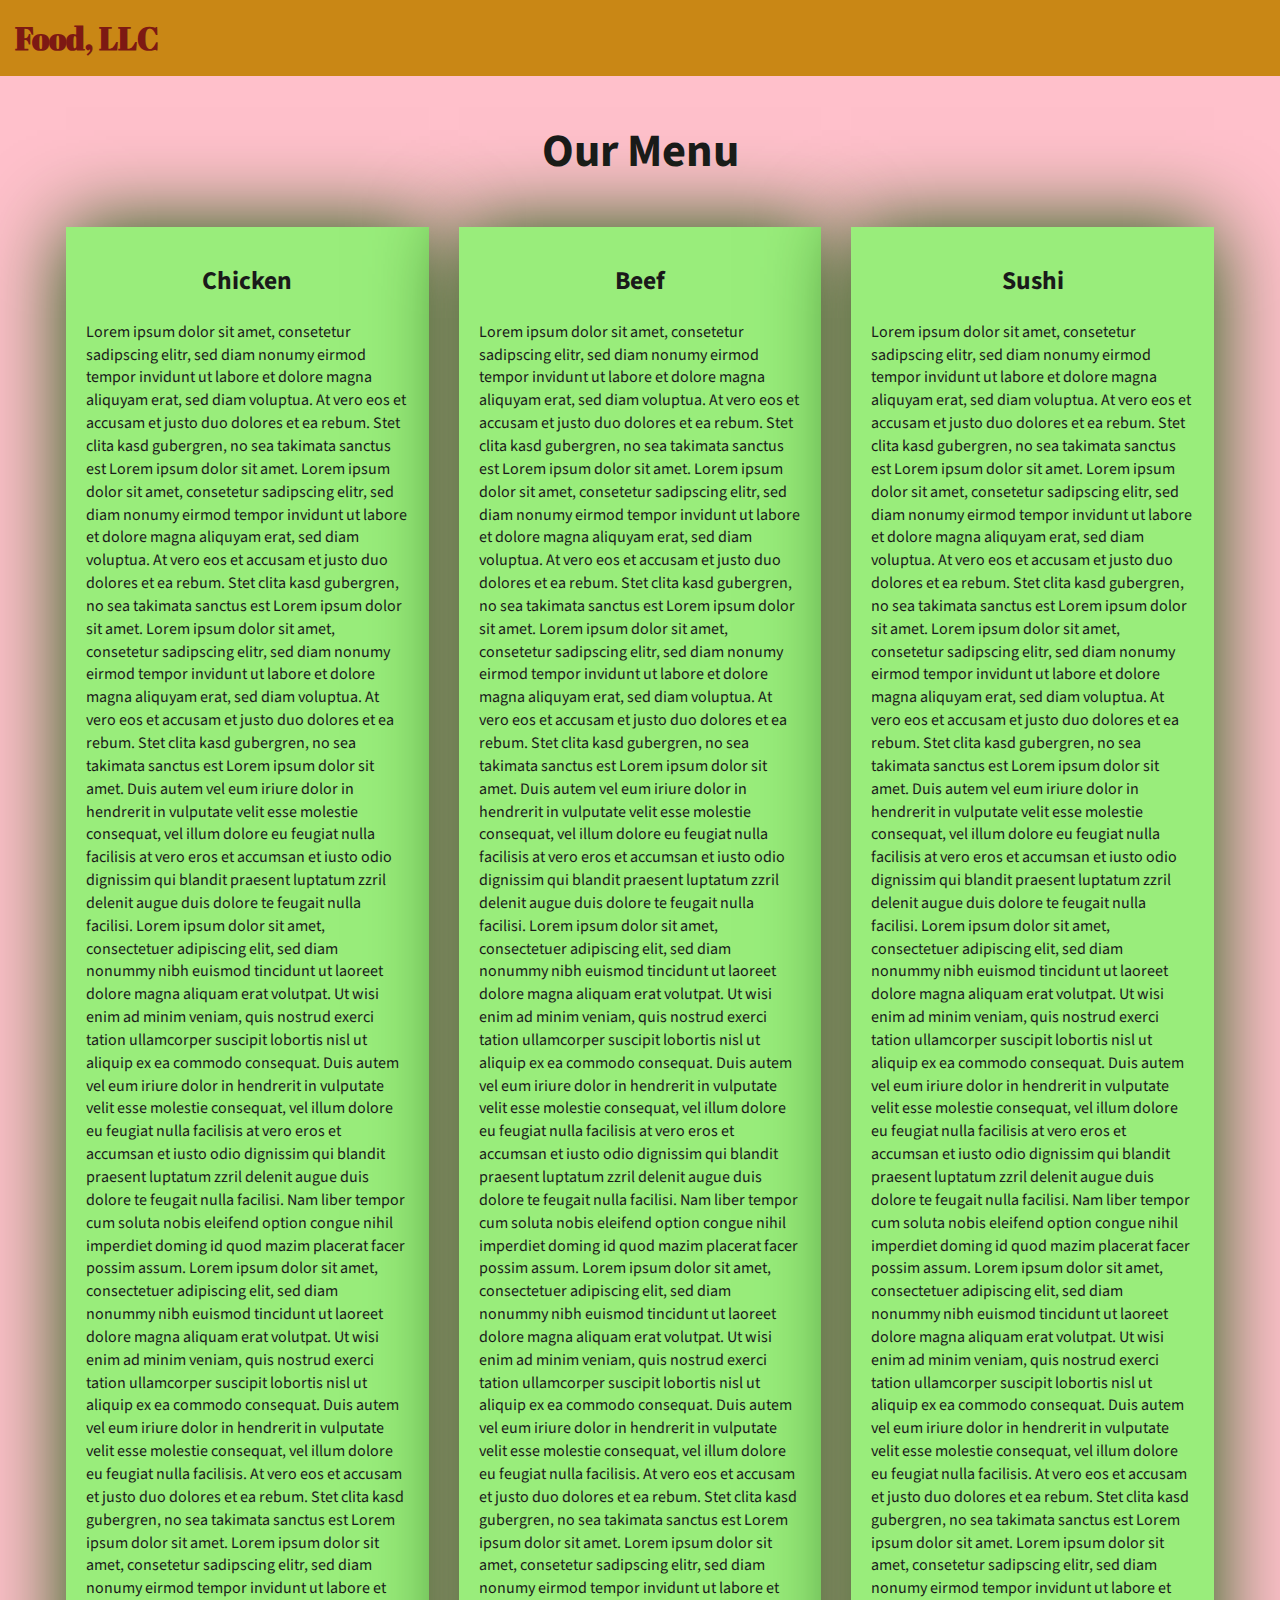
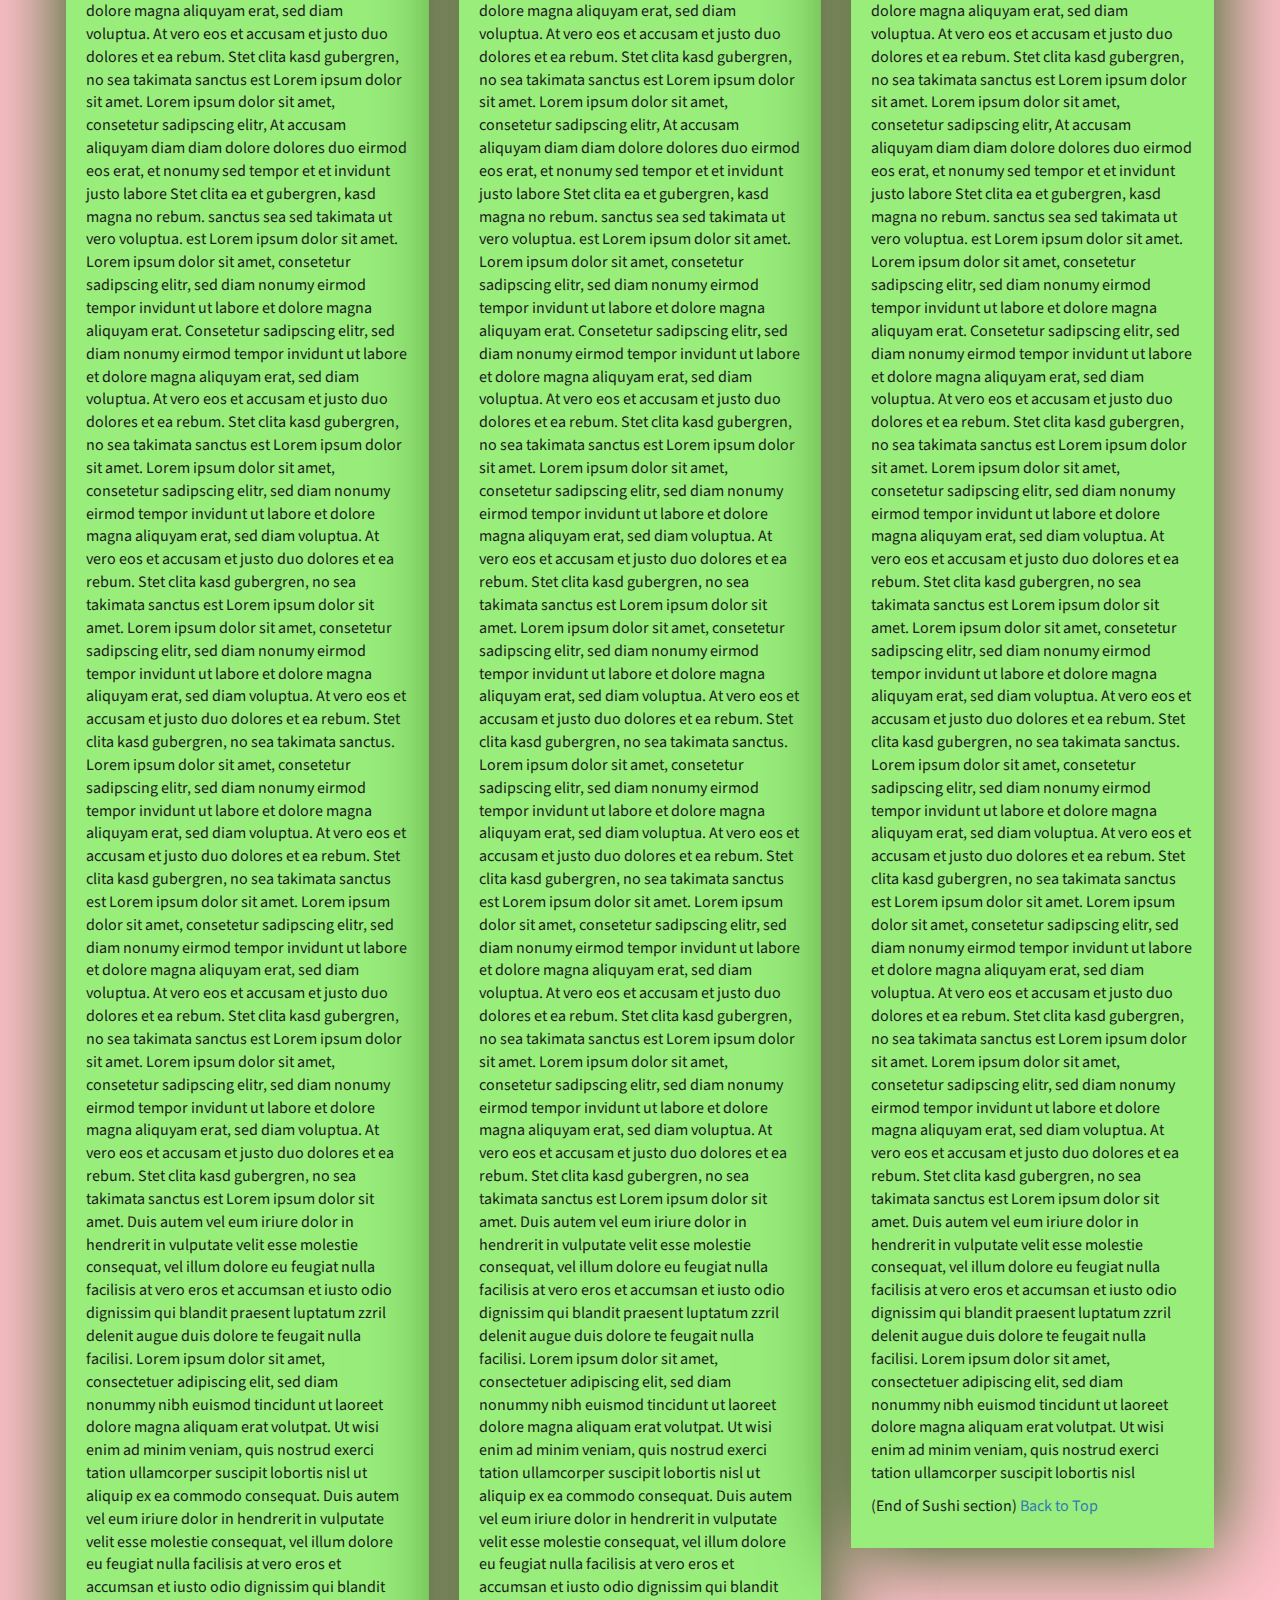
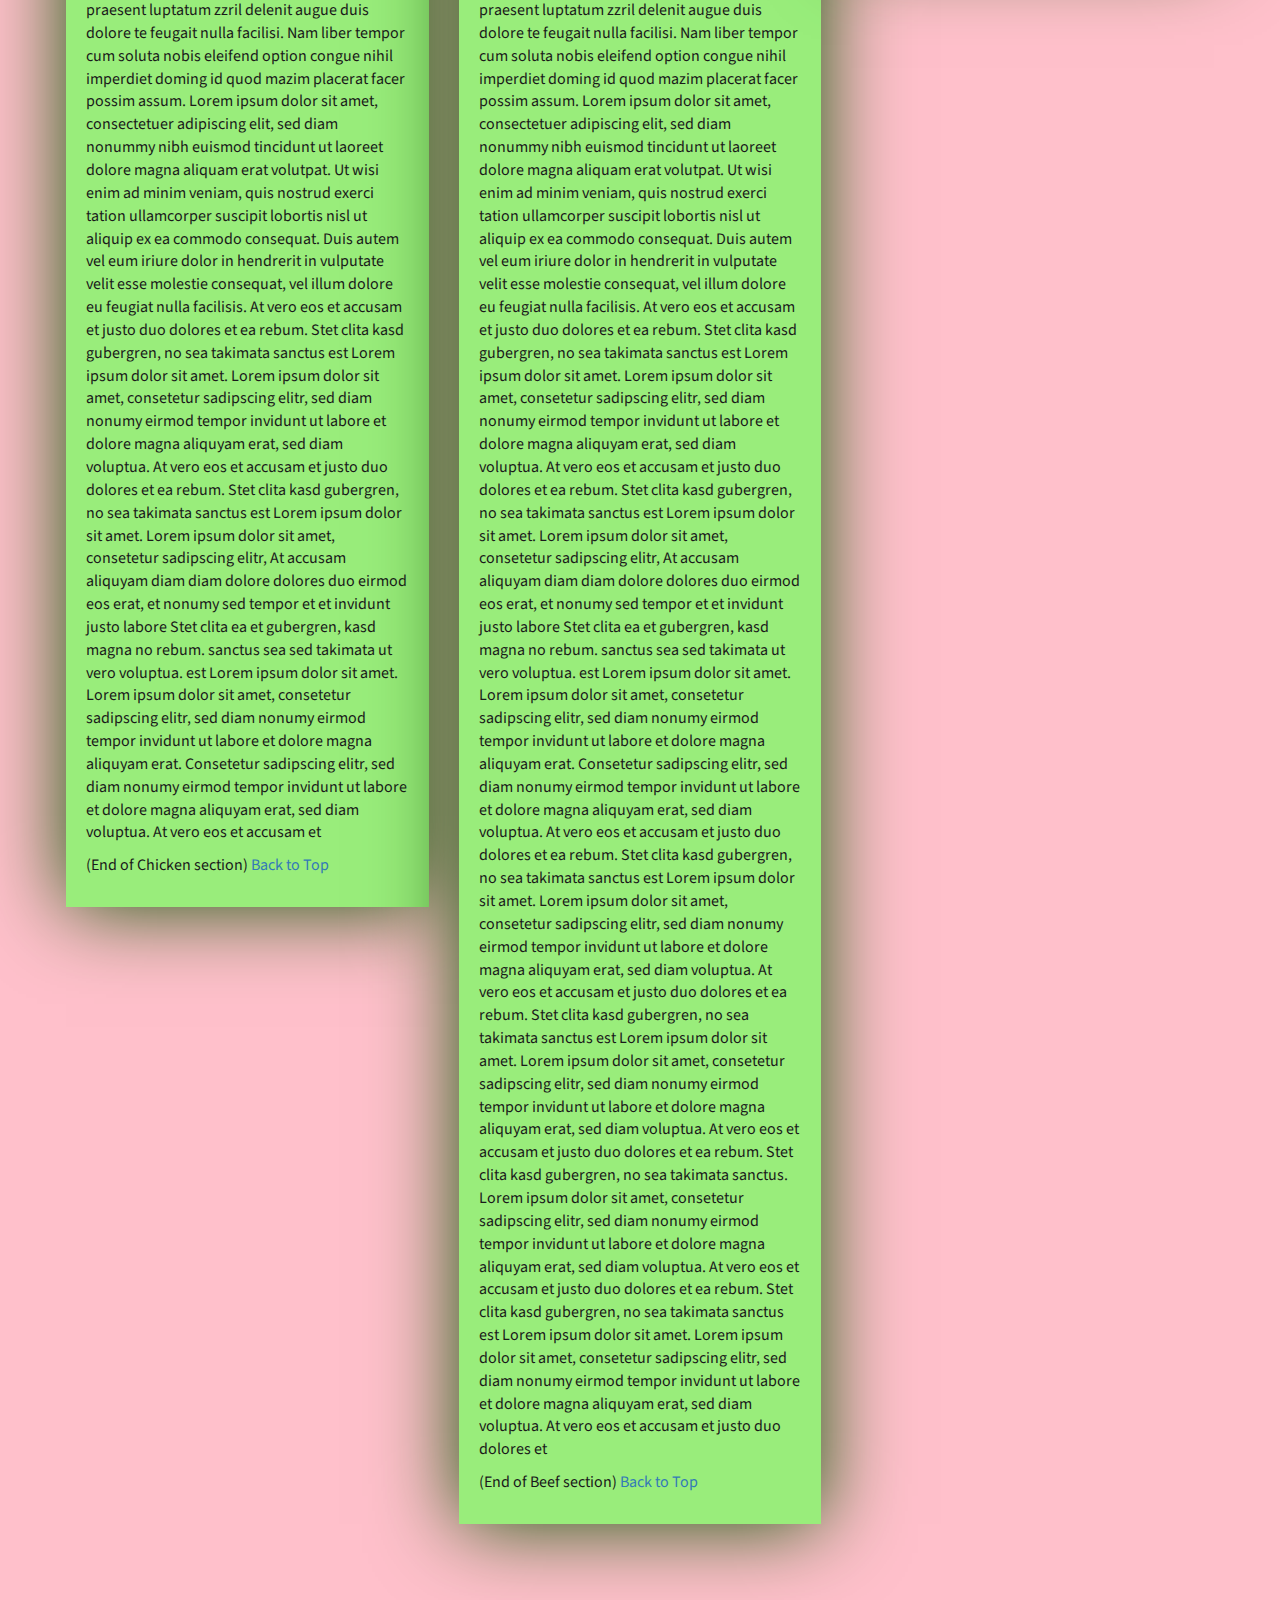
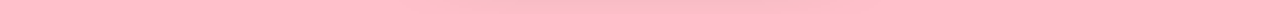
==== commit f4fb96f7: "Solution of module 3 assignment" ====
--- a/module3-solution/index.html
+++ b/module3-solution/index.html
@@ -1,7 +1,7 @@
 <!DOCTYPE html>
 <html>
 <head>
-	<meta charset="utf-8">
+    <meta charset="utf-8">
     <meta http-equiv="X-UA-Compatible" content="IE=edge">
     <meta name="viewport" content="width=device-width, initial-scale=1">
     <title>Assignment Solution for Module 3</title>
@@ -17,8 +17,9 @@
       <script src="https://oss.maxcdn.com/respond/1.4.2/respond.min.js"></script>
     <![endif]-->
 </head>
+
 <body>
-<header>
+    <header>
         <nav id="header-nav" class="navbar navbar-default">
             <div class="container-fluid">
                 <div class="navbar-header">
--- a/module3-solution/css/styles.css
+++ b/module3-solution/css/styles.css
@@ -2,7 +2,7 @@
     font-size: 16px;
     font-family: 'Source Sans Pro', sans-serif;
     color: #1a1a1a;
-    background-color: #599e4b;
+    background-color: pink;
 }
 
 
